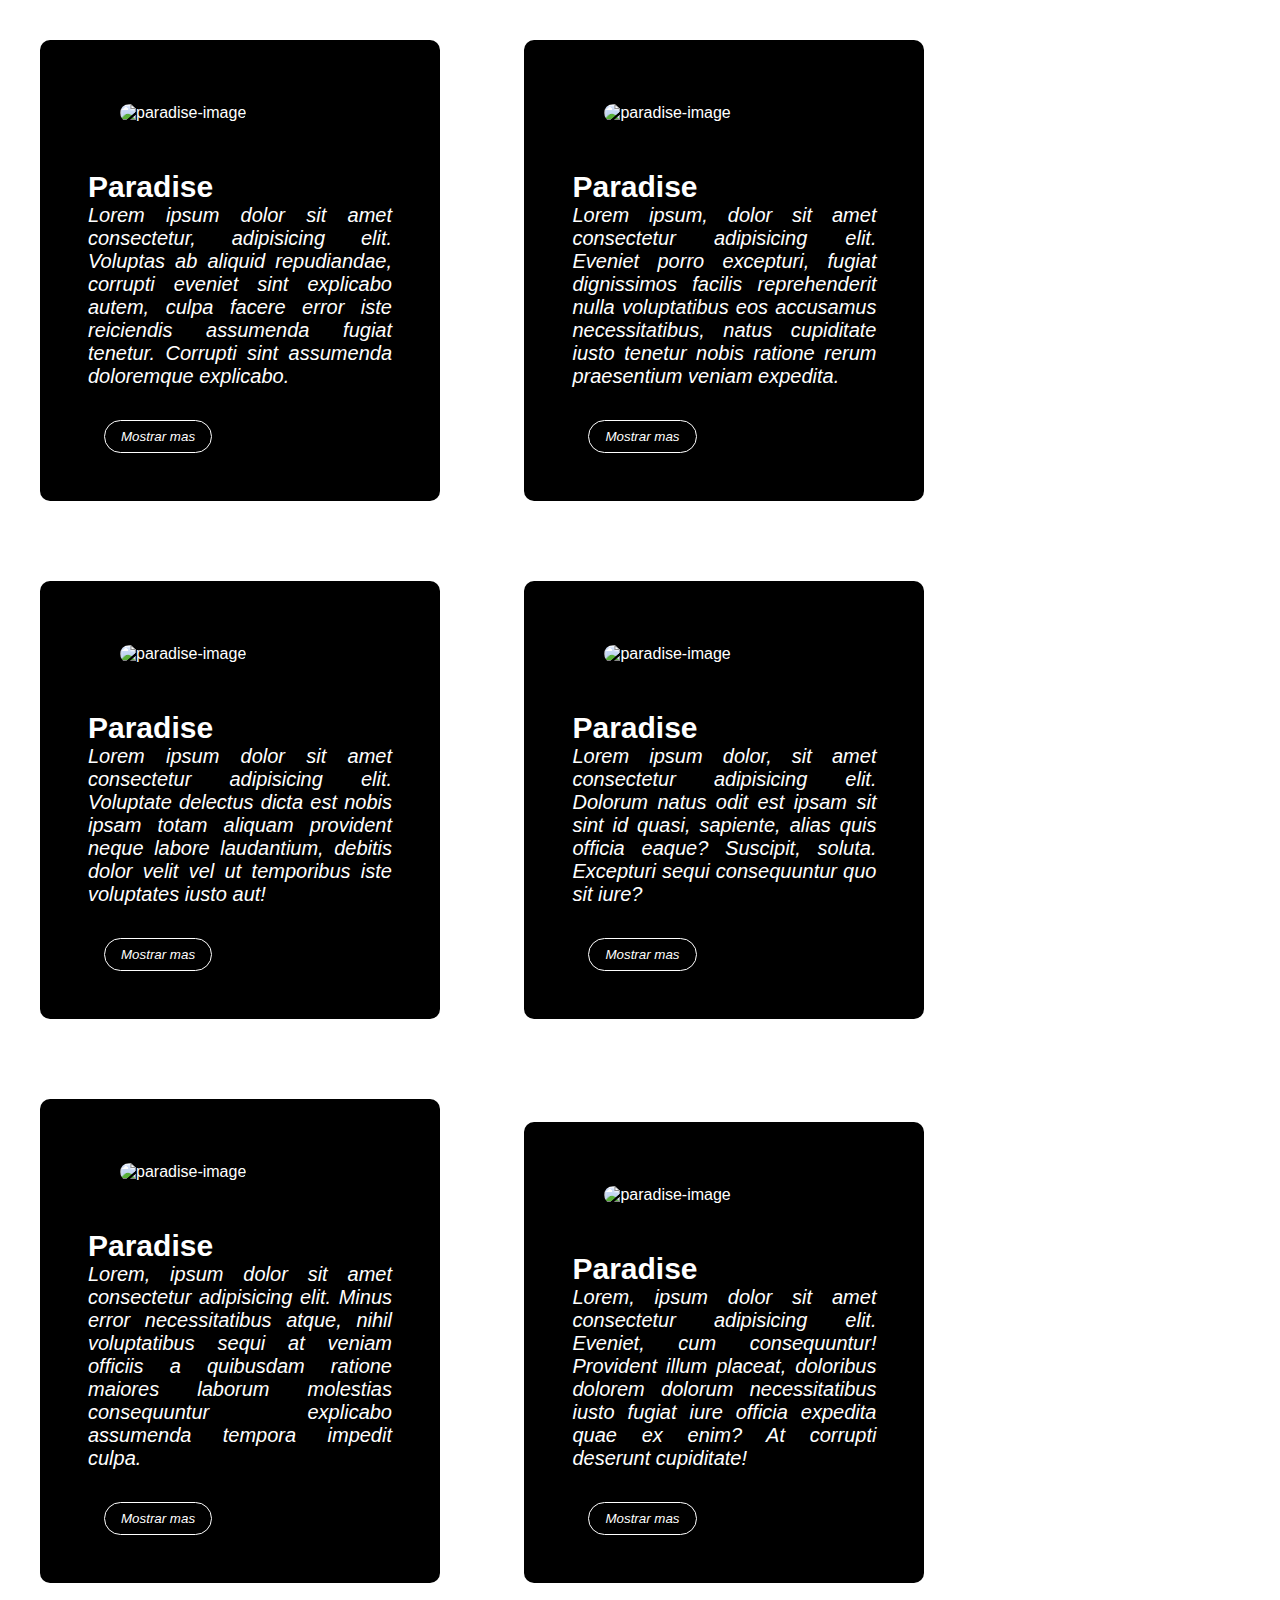
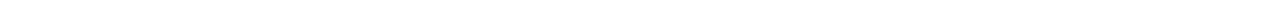
==== 1.2.1-BoxModel/index.html @ 1d6a8202 "feat: Uso de BoxModel" ====
<!DOCTYPE html>
<html lang="en">
<head>
    <meta charset="UTF-8">
    <meta name="viewport" content="width=device-width, initial-scale=1.0">
    <link rel="stylesheet" href="EstilosBox.css">
    <title>BoxModel</title>
</head>
<body>
    <div class="cards-container">
        <div class="card">
            <div class="card-image-container">
                <img src="https://wordss.cc/wp-content/uploads/2018/07/3834.jpg" alt="paradise-image">
            </div>
            <div class="card-info">
                <h1>Paradise</h1>
                <p>Lorem ipsum dolor sit amet consectetur, adipisicing elit. Voluptas ab aliquid repudiandae, corrupti eveniet sint explicabo autem, culpa facere error iste reiciendis assumenda fugiat tenetur. Corrupti sint assumenda doloremque explicabo.</p>
            </div>
            <button>Mostrar mas</button>
        </div>
        <!-- ---------------------------------- -->
        <div class="card">
            <div class="card-image-container">
                <img src="https://www.hdwallpapers.in/download/lovers_paradise-HD.jpg" alt="paradise-image">
            </div>
            <div class="card-info">
                <h1>Paradise</h1>
                <p>Lorem ipsum, dolor sit amet consectetur adipisicing elit. Eveniet porro excepturi, fugiat dignissimos facilis reprehenderit nulla voluptatibus eos accusamus necessitatibus, natus cupiditate iusto tenetur nobis ratione rerum praesentium veniam expedita.</p>
            </div>
            <button>Mostrar mas</button>
        </div>
        <!-- ---------------------------------- -->
        <div class="card">
            <div class="card-image-container">
                <img src="https://thumbs.dreamstime.com/b/beautiful-dramatic-mysterious-landscape-spiritual-pathway-to-heaven-way-to-success-personal-growth-concept-ai-generated-267938963.jpg" alt="paradise-image">
            </div>
            <div class="card-info">
                <h1>Paradise</h1>
                <p>Lorem ipsum dolor sit amet consectetur adipisicing elit. Voluptate delectus dicta est nobis ipsam totam aliquam provident neque labore laudantium, debitis dolor velit vel ut temporibus iste voluptates iusto aut!</p>
            </div>
            <button>Mostrar mas</button>
        </div>
        <!-- ------------------------------- -->
        <div class="card">
            <div class="card-image-container">
                <img src="https://images.wallpapersden.com/image/download/lavender-field-at-starry-night_bGlrZ2mUmZqaraWkpJRmbmdlrWZlbWU.jpg" alt="paradise-image">
            </div>
            <div class="card-info">
                <h1>Paradise</h1>
                <p>Lorem ipsum dolor, sit amet consectetur adipisicing elit. Dolorum natus odit est ipsam sit sint id quasi, sapiente, alias quis officia eaque? Suscipit, soluta. Excepturi sequi consequuntur quo sit iure?</p>
            </div>
            <button>Mostrar mas</button>
        </div>
        <!-- --------------------------- -->
        <div class="card">
            <div class="card-image-container">
                <img src="https://i.pinimg.com/originals/fa/a9/56/faa9565ce613467acca240905c27144b.jpg" alt="paradise-image">
            </div>
            <div class="card-info">
                <h1>Paradise</h1>
                <p>Lorem, ipsum dolor sit amet consectetur adipisicing elit. Minus error necessitatibus atque, nihil voluptatibus sequi at veniam officiis a quibusdam ratione maiores laborum molestias consequuntur explicabo assumenda tempora impedit culpa.</p>
            </div>
            <button>Mostrar mas</button>
        </div>
         <!-- ------------------------------- -->
         <div class="card">
            <div class="card-image-container">
                <img src="https://wallpapercave.com/wp/1AZMG96.jpg" alt="paradise-image">
            </div>
            <div class="card-info">
                <h1>Paradise</h1>
                <p>Lorem, ipsum dolor sit amet consectetur adipisicing elit. Eveniet, cum consequuntur! Provident illum placeat, doloribus dolorem dolorum necessitatibus iusto fugiat iure officia expedita quae ex enim? At corrupti deserunt cupiditate!</p>
            </div>
            <button>Mostrar mas</button>
        </div>
    </div>
</body>
</html>
---- 1.2.1-BoxModel/EstilosBox.css ----
@import url('https://fonts.googleapis.com/css2?family=Montserrat+Underline:ital,wght@0,100..900;1,100..900&display=swap');
*{
    margin: 0;
    padding: 0;
    font-family: "Montserrat", sans-serif;
}

.card-info h1{
    font-size: 30px;
}
.card-info{
    margin: 1rem 0; 
}
.card-info p{
    font-size: 20px;/* tamaño de la fuente */
    font-style: italic;/* Estilo de la fuente  */
    font-weight: 200; /* Ancho de la fuente */
    text-align: justify;
}

.card{
    background-color: black;
    color: white;
    width: 25rem;
    padding: 2rem 3rem;
    margin: 2.5rem;
    border-radius: 10px;
    box-sizing: border-box;
    display: inline-block;

}
.card-image-container{
    width: 100%;
    padding: 2rem;

}
.card-image-container img{
    width: 100%; /* Usa el 100% del contenedor */
    border-radius: 10px;

}
.card button{
    border: 1px solid white;
    background-color: black;
    color: white;
    border-radius: 100vh;
    padding: 0.5rem 1rem;
    transition: 200ms;
    font-style: italic;
    font-weight: 500;
    margin: 1rem;
}
.card button:hover{
    border: 1px solid black;
    background-color: crimson;
    transform: scale(1.2);
}
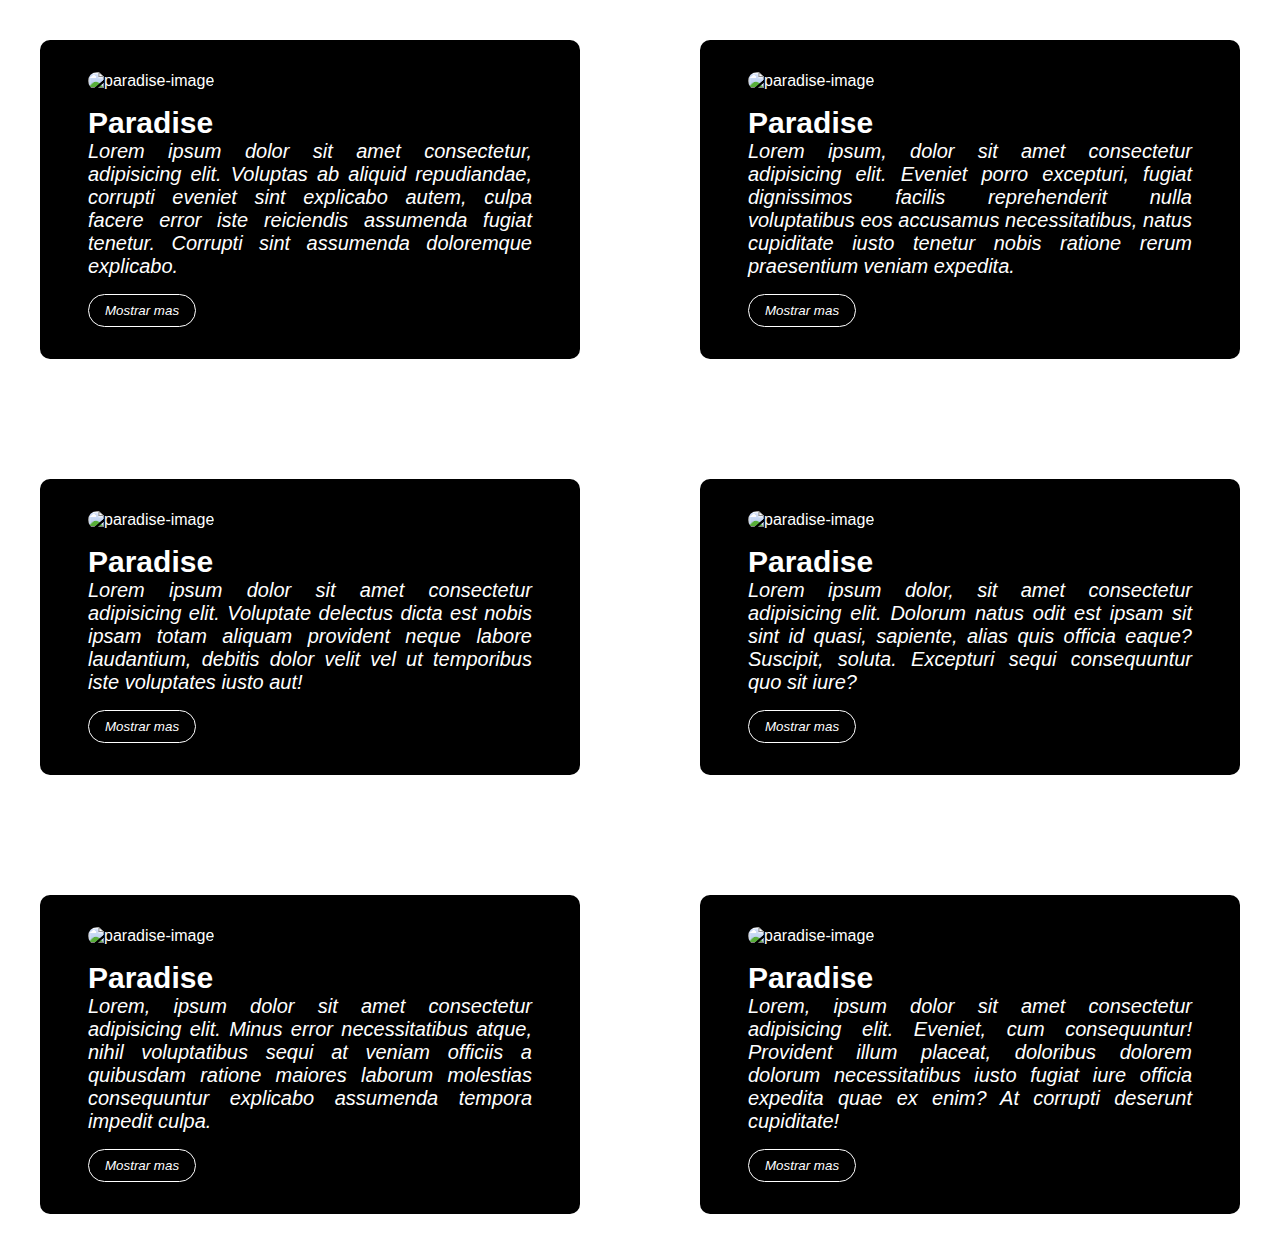
==== commit 6b314952: "feat: Alineacion de todas las Cards" ====
--- a/1.2.1-BoxModel/index.html
+++ b/1.2.1-BoxModel/index.html
@@ -21,7 +21,7 @@
         <!-- ---------------------------------- -->
         <div class="card">
             <div class="card-image-container">
-                <img src="https://www.hdwallpapers.in/download/lovers_paradise-HD.jpg" alt="paradise-image">
+                <img src="https://us.123rf.com/450wm/johnpluto/johnpluto2303/johnpluto230300064/200480731-paisaje-nocturno-con-monta%C3%B1as-de-lago-y-pinos-ilustraci%C3%B3n-vectorial.jpg?ver=6" alt="paradise-image">
             </div>
             <div class="card-info">
                 <h1>Paradise</h1>
@@ -32,7 +32,7 @@
         <!-- ---------------------------------- -->
         <div class="card">
             <div class="card-image-container">
-                <img src="https://thumbs.dreamstime.com/b/beautiful-dramatic-mysterious-landscape-spiritual-pathway-to-heaven-way-to-success-personal-growth-concept-ai-generated-267938963.jpg" alt="paradise-image">
+                <img src="https://img.freepik.com/fotos-premium/ilustracion-paisajes-nocturnos_665280-58464.jpg" alt="paradise-image">
             </div>
             <div class="card-info">
                 <h1>Paradise</h1>
@@ -43,7 +43,7 @@
         <!-- ------------------------------- -->
         <div class="card">
             <div class="card-image-container">
-                <img src="https://images.wallpapersden.com/image/download/lavender-field-at-starry-night_bGlrZ2mUmZqaraWkpJRmbmdlrWZlbWU.jpg" alt="paradise-image">
+                <img src="https://img.freepik.com/vector-premium/luna-noche-paisaje-vector-ilustracion-pino-arbol-noche-lago_538866-357.jpg" alt="paradise-image">
             </div>
             <div class="card-info">
                 <h1>Paradise</h1>
@@ -54,7 +54,7 @@
         <!-- --------------------------- -->
         <div class="card">
             <div class="card-image-container">
-                <img src="https://i.pinimg.com/originals/fa/a9/56/faa9565ce613467acca240905c27144b.jpg" alt="paradise-image">
+                <img src="https://img.freepik.com/vector-premium/noche-paisaje_202497-427.jpg" alt="paradise-image">
             </div>
             <div class="card-info">
                 <h1>Paradise</h1>
@@ -65,7 +65,7 @@
          <!-- ------------------------------- -->
          <div class="card">
             <div class="card-image-container">
-                <img src="https://wallpapercave.com/wp/1AZMG96.jpg" alt="paradise-image">
+                <img src="https://img.freepik.com/vector-premium/luna-luz-noche-premium-vector-paisaje_538866-44.jpg" alt="paradise-image">
             </div>
             <div class="card-info">
                 <h1>Paradise</h1>
--- a/1.2.1-BoxModel/EstilosBox.css
+++ b/1.2.1-BoxModel/EstilosBox.css
@@ -17,22 +17,29 @@
     font-weight: 200; /* Ancho de la fuente */
     text-align: justify;
 }
-
+.cards-container{
+    display: flex;
+    flex-wrap: wrap;
+    justify-content: space-around;
+    gap: 2.5rem; /* Esto da espacio entre las tarjetas */
+}
 .card{
     background-color: black;
     color: white;
     width: 25rem;
+    height: auto;/* La aultura se ajustara segun el contenido */
     padding: 2rem 3rem;
     margin: 2.5rem;
     border-radius: 10px;
     box-sizing: border-box;
+    flex-grow: 1; /* Asegura que el contenido dentro del card se apile verticalmente */
     display: inline-block;
+    flex-direction: column;
 
 }
 .card-image-container{
     width: 100%;
-    padding: 2rem;
-
+    padding: 0;
 }
 .card-image-container img{
     width: 100%; /* Usa el 100% del contenedor */
@@ -48,7 +55,6 @@
     transition: 200ms;
     font-style: italic;
     font-weight: 500;
-    margin: 1rem;
 }
 .card button:hover{
     border: 1px solid black;
